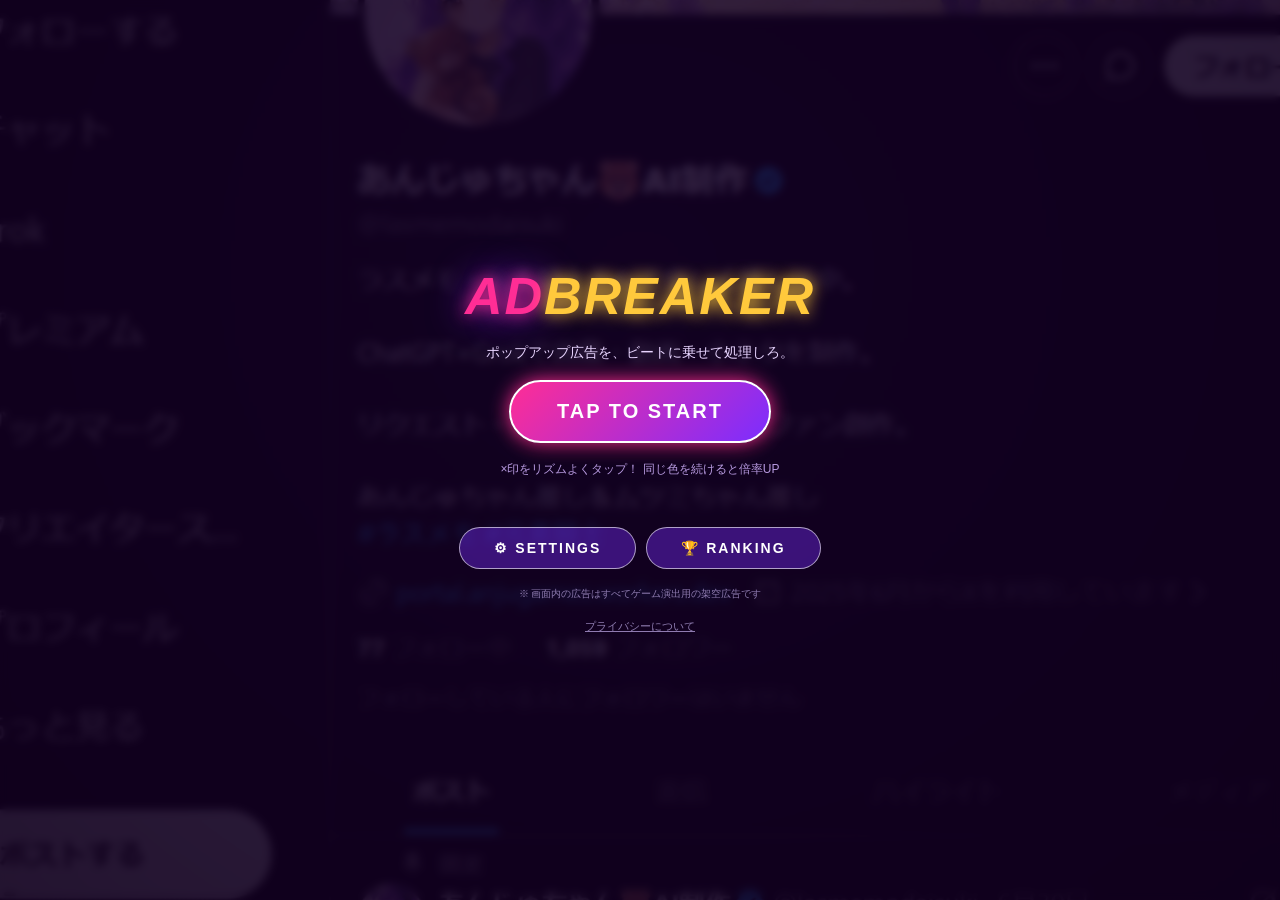
==== index.html @ f29bf8aa "Release Phase 3.5 Firebase ranking build Co-Authored-By: Claude Fable 5 <noreply@anthropic.com>" ====
<!DOCTYPE html>
<html lang="ja">
<head>
<meta charset="UTF-8">
<meta name="viewport" content="width=device-width, initial-scale=1.0, maximum-scale=1.0, user-scalable=no, viewport-fit=cover">
<meta name="theme-color" content="#12001f">
<title>AD BREAKER — 広告処理リズムゲーム</title>
<link rel="stylesheet" href="styles.css">
</head>
<body>
  <div id="bg"></div>

  <!-- 広告バナー層 -->
  <div id="banner-layer"></div>
  <!-- ×印層（常に最前面） -->
  <div id="x-layer"></div>
  <!-- エフェクト層 -->
  <div id="fx-layer"></div>

  <!-- 節目演出 -->
  <div id="edge-flash" class="edge-flash"></div>
  <div id="milestone" class="milestone"></div>
  <div id="streak-note" class="streak-note"></div>

  <!-- HUD -->
  <header id="hud" class="hidden">
    <div class="hud-row">
      <div class="hud-block">
        <div class="hud-label">SCORE</div>
        <div id="score" class="hud-value">0</div>
      </div>
      <div class="hud-block" id="combo-wrap">
        <div class="hud-label">COMBO</div>
        <div id="combo" class="hud-value">0</div>
      </div>
      <button id="settings-btn" class="icon-btn" type="button" aria-label="設定">⚙</button>
      <button id="pause-btn" class="icon-btn" type="button" aria-label="一時停止">⏸</button>
    </div>
    <div class="hud-row">
      <div id="fever-gauge">
        <div id="fever-fill"></div>
        <span id="fever-label">FEVER</span>
      </div>
    </div>
    <div class="hud-row hud-sub">
      <div id="streak" style="visibility:hidden">STREAK</div>
      <div id="section-name">-</div>
    </div>
    <div id="fever-bonus" style="visibility:hidden">FEVER BONUS +0</div>
  </header>

  <!-- FEVER終了などの発光 -->
  <div id="flash"></div>

  <!-- デバッグ表示 -->
  <div id="debug"></div>

  <!-- ローディング -->
  <div id="loading" class="screen">
    <div class="logo">AD<span>BREAKER</span></div>
    <div id="loading-track"><div id="loading-bar"></div></div>
    <div id="loading-text">読み込み中…</div>
  </div>

  <!-- START画面 -->
  <div id="start-screen" class="screen hidden">
    <div class="logo">AD<span>BREAKER</span></div>
    <p class="tagline">ポップアップ広告を、ビートに乗せて処理しろ。</p>
    <button id="start-btn" type="button">TAP TO START</button>
    <p class="hint">×印をリズムよくタップ！ 同じ色を続けると倍率UP</p>
    <div id="start-best" class="start-best"></div>
    <div class="btn-row">
      <button id="settings-btn-start" class="sub-btn" type="button">⚙ SETTINGS</button>
      <button id="ranking-btn-start" class="sub-btn" type="button">🏆 RANKING</button>
    </div>
    <p class="disclaimer">※ 画面内の広告はすべてゲーム演出用の架空広告です</p>
    <a class="privacy-link" href="privacy.html" target="_blank" rel="noopener">プライバシーについて</a>
  </div>

  <!-- 一時停止 -->
  <div id="pause-overlay" class="screen hidden">
    <div class="logo small">PAUSE</div>
    <button id="resume-btn" type="button">RESUME</button>
  </div>

  <!-- 設定 -->
  <div id="settings-overlay" class="screen hidden">
    <div class="logo small">SETTINGS</div>
    <div class="settings-panel">
      <div class="setting-row">
        <label for="set-bgm">BGM音量</label>
        <input id="set-bgm" type="range" min="0" max="100" step="5">
      </div>
      <div class="setting-row">
        <label for="set-se">SE音量</label>
        <input id="set-se" type="range" min="0" max="100" step="5">
      </div>
      <div class="setting-row">
        <span>ハプティクス</span>
        <button id="set-haptics" class="toggle-btn" type="button">ON</button>
      </div>
      <div class="setting-row">
        <span>エフェクト量</span>
        <button id="set-effects" class="toggle-btn" type="button">NORMAL</button>
      </div>
      <div class="setting-row">
        <span>デバッグ表示</span>
        <button id="set-debug" class="toggle-btn" type="button">ON</button>
      </div>
    </div>
    <button id="settings-close" type="button">CLOSE</button>
  </div>

  <!-- リザルト -->
  <div id="result-screen" class="screen hidden">
    <div class="logo small">RESULT</div>
    <div id="result-rank" class="result-rank">-</div>
    <div class="hud-label">SCORE</div>
    <div id="result-score" class="result-score">0</div>
    <div id="result-newbest" class="result-newbest hidden">★ NEW RECORD! ★</div>
    <div id="result-stats" class="result-stats"></div>
    <div id="result-best" class="result-best"></div>
    <div id="result-seed" class="result-seed"></div>
    <div id="submit-status" class="submit-status"></div>
    <div class="btn-row">
      <button id="submit-btn" class="sub-btn accent" type="button">🏆 ランキングに送信</button>
      <button id="ranking-btn-result" class="sub-btn" type="button">ランキングを見る</button>
    </div>
    <button id="retry-btn" type="button">RETRY</button>
  </div>

  <!-- スコア送信（ニックネーム入力＋事前説明） -->
  <div id="submit-modal" class="screen hidden">
    <div class="logo small">SUBMIT</div>
    <div class="modal-panel">
      <p class="modal-note">ニックネーム、スコア、プレイ統計をランキングに登録します。<br>メールアドレス等の個人情報は保存しません。
        <a class="privacy-link" href="privacy.html" target="_blank" rel="noopener">詳細</a></p>
      <label class="modal-label" for="name-input">ニックネーム（1〜12文字）</label>
      <input id="name-input" type="text" maxlength="24" autocomplete="off" placeholder="ANON">
      <div class="btn-row">
        <button id="submit-confirm-btn" class="sub-btn accent" type="button">送信する</button>
        <button id="submit-cancel-btn" class="sub-btn" type="button">キャンセル</button>
      </div>
    </div>
  </div>

  <!-- ランキング -->
  <div id="ranking-modal" class="screen hidden">
    <div class="logo small">RANKING</div>
    <div class="ranking-sub">AD BREAKER Global Ranking — TOP 50</div>
    <div id="ranking-status" class="ranking-status"></div>
    <ol id="ranking-list" class="ranking-list"></ol>
    <div class="btn-row">
      <button id="name-change-btn" class="sub-btn" type="button">名前を変更</button>
      <button id="ranking-close-btn" class="sub-btn" type="button">CLOSE</button>
    </div>
    <a class="privacy-link" href="privacy.html" target="_blank" rel="noopener">プライバシーについて</a>
  </div>

  <script type="module" src="src/main.js"></script>
</body>
</html>
---- styles.css ----
/* AD BREAKER — ネオン×ポップアップ広告テイスト */
:root {
  --pink: #ff2d95;
  --purple: #7b2dff;
  --gold: #ffc93c;
  --red: #ff3b4e;
  --blue: #2da8ff;
  --yellow: #ffd400;
  --green: #35e06a;
  --bg-dark: #12001f;
}

* { margin: 0; padding: 0; box-sizing: border-box; }

html, body {
  width: 100%;
  height: 100%;
  overflow: hidden;
  background: var(--bg-dark);
  font-family: 'Segoe UI', 'Hiragino Sans', 'Noto Sans JP', sans-serif;
  color: #fff;
  touch-action: manipulation;
  -webkit-user-select: none;
  user-select: none;
  -webkit-tap-highlight-color: transparent;
}

.hidden { display: none !important; }

/* ---------- 背景 ---------- */
#bg {
  position: fixed;
  inset: 0;
  background-size: cover;
  background-position: center;
  z-index: 0;
}
#bg::after {
  content: '';
  position: absolute;
  inset: 0;
  background: radial-gradient(ellipse at 50% 30%, rgba(123, 45, 255, 0.18), rgba(18, 0, 31, 0.55));
}
body.fever #bg::after {
  background: radial-gradient(ellipse at 50% 30%, rgba(255, 201, 60, 0.28), rgba(60, 20, 0, 0.5));
}

/* ---------- レイヤー ---------- */
#banner-layer { position: fixed; inset: 0; z-index: 1; }
#x-layer      { position: fixed; inset: 0; z-index: 300; pointer-events: none; }
#fx-layer     { position: fixed; inset: 0; z-index: 400; pointer-events: none; }
#hud          { z-index: 500; }
#flash        { z-index: 600; }
#debug        { z-index: 700; }
.screen       { z-index: 800; }

/* ---------- 広告バナー ---------- */
.banner {
  position: absolute;
  transform: translate(-50%, -50%) rotate(var(--rot, 0deg));
  border: 2px solid rgba(255, 255, 255, 0.85);
  border-radius: 6px;
  box-shadow: 0 4px 18px rgba(0, 0, 0, 0.55), 0 0 14px rgba(255, 45, 149, 0.35);
  background: #fff;
  overflow: hidden;
  pointer-events: none; /* タップは×印のみ */
}
.banner img {
  width: 100%;
  height: 100%;
  object-fit: cover;
  display: block;
}
.banner.pop-in { animation: pop-in 0.22s cubic-bezier(0.2, 1.6, 0.4, 1) both; }
@keyframes pop-in {
  from { transform: translate(-50%, -50%) rotate(var(--rot, 0deg)) scale(0.2); opacity: 0; }
  to   { transform: translate(-50%, -50%) rotate(var(--rot, 0deg)) scale(1);   opacity: 1; }
}
.banner.kill { animation: kill 0.28s ease-out both; }
@keyframes kill {
  to { transform: translate(-50%, -50%) rotate(var(--rot, 0deg)) scale(1.25); opacity: 0; filter: brightness(2); }
}
.banner.kill-fever { animation: kill-fever 0.3s ease-out both; }
@keyframes kill-fever {
  30% { filter: brightness(2.5) sepia(1) saturate(4) hue-rotate(-15deg); }
  to  { transform: translate(-50%, -50%) rotate(var(--rot, 0deg)) scale(1.4); opacity: 0; filter: brightness(3) sepia(1) saturate(5) hue-rotate(-20deg); }
}
.banner.expire { animation: expire 0.4s ease-in both; }
@keyframes expire {
  to { transform: translate(-50%, -50%) rotate(var(--rot, 0deg)) scale(0.85); opacity: 0; filter: grayscale(1); }
}
/* Miss：「閉じ損ねた」ようにブルっと震えてからノイズっぽく消える */
.banner.expire-miss { animation: expire-miss 0.55s steps(1, end) both; }
@keyframes expire-miss {
  0%   { transform: translate(calc(-50% - 4px), -50%) rotate(calc(var(--rot, 0deg) - 1.5deg)); }
  8%   { transform: translate(calc(-50% + 4px), -50%) rotate(calc(var(--rot, 0deg) + 1.5deg)); }
  16%  { transform: translate(calc(-50% - 3px), -50%) rotate(var(--rot, 0deg)); }
  24%  { transform: translate(calc(-50% + 3px), -50%) rotate(calc(var(--rot, 0deg) + 1deg)); }
  32%  { transform: translate(-50%, -50%) rotate(var(--rot, 0deg)); opacity: 1; filter: none; }
  45%  { opacity: 0.7; filter: grayscale(1) contrast(2.2); }
  55%  { opacity: 0.25; filter: grayscale(1) contrast(0.4) brightness(2); }
  65%  { opacity: 0.6; filter: grayscale(1) contrast(3) brightness(0.7); }
  80%  { opacity: 0.15; filter: grayscale(1) brightness(2.5); }
  100% { opacity: 0; filter: grayscale(1); }
}

/* ---------- ×印 ---------- */
.xbtn {
  position: absolute;
  width: 48px;  /* ヒットエリア 44px以上 */
  height: 48px;
  transform: translate(-50%, -50%);
  border: none;
  background: transparent;
  cursor: pointer;
  pointer-events: auto;
  display: grid;
  place-items: center;
  padding: 0;
  animation: x-in 0.22s ease-out both;
}
@keyframes x-in {
  from { transform: translate(-50%, -50%) scale(0); }
  to   { transform: translate(-50%, -50%) scale(1); }
}
.xbtn .xmark {
  width: 34px;
  height: 34px;
  border-radius: 50%;
  display: grid;
  place-items: center;
  font-size: 24px;
  font-weight: 900;
  line-height: 1;
  color: #fff;
  background: var(--xc, #888);
  border: 2px solid #fff;
  box-shadow: 0 0 10px var(--xc, #888), 0 2px 6px rgba(0, 0, 0, 0.5);
}
.xbtn:active .xmark { transform: scale(0.85); }
.c-red    { --xc: var(--red); }
.c-blue   { --xc: var(--blue); }
.c-yellow { --xc: var(--yellow); }
.c-green  { --xc: var(--green); }
.c-gold   { --xc: var(--gold); }
.c-gold .xmark {
  background: linear-gradient(160deg, #ffe685, var(--gold) 55%, #d99b00);
  box-shadow: 0 0 16px var(--gold), 0 0 34px rgba(255, 201, 60, 0.7);
  animation: gold-pulse 0.39s ease-in-out infinite alternate;
}
@keyframes gold-pulse {
  from { transform: scale(1); }
  to   { transform: scale(1.15); box-shadow: 0 0 22px var(--gold), 0 0 44px rgba(255, 201, 60, 0.9); }
}
.x-hide { pointer-events: none; opacity: 0; transition: opacity 0.15s; }

/* ---------- HUD ---------- */
#hud {
  position: fixed;
  top: 0; left: 0; right: 0;
  padding: calc(env(safe-area-inset-top, 0px) + 8px) 12px 6px;
  pointer-events: none;
  background: linear-gradient(rgba(18, 0, 31, 0.75), rgba(18, 0, 31, 0));
}
.hud-row { display: flex; align-items: center; gap: 10px; }
.hud-block { min-width: 90px; }
.hud-label {
  font-size: 10px;
  letter-spacing: 2px;
  color: var(--pink);
  text-shadow: 0 0 6px var(--pink);
}
.hud-value {
  font-size: 24px;
  font-weight: 900;
  font-variant-numeric: tabular-nums;
  text-shadow: 0 0 8px rgba(255, 45, 149, 0.8);
}
#combo-wrap.hot .hud-value { color: var(--gold); text-shadow: 0 0 10px var(--gold); }
.icon-btn {
  pointer-events: auto;
  width: 44px; height: 44px;
  border-radius: 10px;
  border: 1px solid rgba(255, 255, 255, 0.4);
  background: rgba(123, 45, 255, 0.35);
  color: #fff;
  font-size: 18px;
}
#settings-btn { margin-left: auto; }

#fever-gauge {
  position: relative;
  flex: 1;
  height: 16px;
  border-radius: 8px;
  border: 1px solid rgba(255, 255, 255, 0.5);
  background: rgba(0, 0, 0, 0.45);
  overflow: hidden;
  margin: 4px 0;
}
#fever-fill {
  height: 100%;
  width: 0%;
  border-radius: 8px;
  background: linear-gradient(90deg, var(--purple), var(--pink), var(--gold));
  box-shadow: 0 0 10px var(--pink);
  transition: width 0.15s;
}
body.fever #fever-fill { background: linear-gradient(90deg, #ffb800, var(--gold), #fff3b0); box-shadow: 0 0 14px var(--gold); }
#fever-label {
  position: absolute;
  inset: 0;
  display: grid;
  place-items: center;
  font-size: 10px;
  font-weight: 900;
  letter-spacing: 3px;
  text-shadow: 0 0 4px #000;
}
body.fever #fever-label { animation: fever-blink 0.39s steps(2) infinite; }
@keyframes fever-blink { 50% { opacity: 0.4; } }

.hud-sub { justify-content: space-between; font-size: 12px; font-weight: 700; }
#streak { display: flex; align-items: center; gap: 6px; text-shadow: 0 0 6px rgba(0,0,0,0.8); }
.dot { width: 12px; height: 12px; border-radius: 50%; display: inline-block; box-shadow: 0 0 8px var(--dc, #fff); background: var(--dc, #fff); }
.d-red { --dc: var(--red); } .d-blue { --dc: var(--blue); } .d-yellow { --dc: var(--yellow); } .d-green { --dc: var(--green); }
#section-name { color: #cfa9ff; letter-spacing: 1px; text-shadow: 0 0 6px var(--purple); }

#fever-bonus {
  margin-top: 2px;
  text-align: center;
  font-size: 16px;
  font-weight: 900;
  color: var(--gold);
  text-shadow: 0 0 10px var(--gold), 0 2px 4px #000;
}

/* ---------- エフェクト ---------- */
.particle {
  position: absolute;
  width: 10px; height: 10px;
  border-radius: 50%;
  background: var(--pc, #fff);
  box-shadow: 0 0 8px var(--pc, #fff);
  transform: translate(-50%, -50%);
  animation: fly 0.5s ease-out both;
}
.particle.p-big { width: 14px; height: 14px; animation-duration: 0.65s; }
.p-red { --pc: var(--red); } .p-blue { --pc: var(--blue); } .p-yellow { --pc: var(--yellow); }
.p-green { --pc: var(--green); } .p-gold { --pc: var(--gold); }
@keyframes fly {
  to { transform: translate(calc(-50% + var(--dx)), calc(-50% + var(--dy))) scale(0); opacity: 0; }
}

.pop {
  position: absolute;
  transform: translate(-50%, -50%);
  text-align: center;
  font-weight: 900;
  pointer-events: none;
  animation: pop-up 0.7s ease-out both;
  text-shadow: 0 0 8px var(--popc, #fff), 0 2px 4px #000;
  color: #fff;
}
.pop b { display: block; font-size: 18px; }
.pop i { display: block; font-style: normal; font-size: 11px; letter-spacing: 2px; color: var(--popc, #fff); }
.pop-red { --popc: var(--red); } .pop-blue { --popc: var(--blue); } .pop-yellow { --popc: var(--yellow); }
.pop-green { --popc: var(--green); } .pop-gold { --popc: var(--gold); }
.pop-payout { --popc: var(--gold); animation-duration: 1.6s; }
.pop-payout b { font-size: 30px; color: var(--gold); }
@keyframes pop-up {
  from { transform: translate(-50%, -30%); opacity: 0; }
  20%  { opacity: 1; }
  to   { transform: translate(-50%, -120%); opacity: 0; }
}

#flash {
  position: fixed;
  inset: 0;
  background: radial-gradient(circle, rgba(255, 240, 180, 0.9), rgba(255, 201, 60, 0.4));
  opacity: 0;
  pointer-events: none;
}
#flash.on { animation: flash 0.6s ease-out both; }
@keyframes flash { from { opacity: 1; } to { opacity: 0; } }

/* ---------- デバッグ ---------- */
#debug {
  position: fixed;
  left: 4px;
  bottom: calc(env(safe-area-inset-bottom, 0px) + 4px);
  font-size: 10px;
  font-family: Consolas, monospace;
  color: rgba(255, 255, 255, 0.65);
  background: rgba(0, 0, 0, 0.4);
  padding: 2px 6px;
  border-radius: 4px;
  pointer-events: none;
}

/* ---------- スクリーン共通 ---------- */
.screen {
  position: fixed;
  inset: 0;
  display: flex;
  flex-direction: column;
  align-items: center;
  justify-content: center;
  gap: 18px;
  background: rgba(18, 0, 31, 0.82);
  backdrop-filter: blur(4px);
  padding: 24px;
  text-align: center;
}
.logo {
  font-size: 52px;
  font-weight: 900;
  font-style: italic;
  letter-spacing: 2px;
  color: var(--pink);
  text-shadow: 0 0 16px var(--pink), 0 0 40px var(--purple);
}
.logo span { color: var(--gold); text-shadow: 0 0 16px var(--gold); }
.logo.small { font-size: 36px; }
.tagline { font-size: 14px; color: #e8d4ff; }
.hint { font-size: 12px; color: #b89ae0; }

#start-btn, #resume-btn, #retry-btn {
  padding: 18px 46px;
  font-size: 20px;
  font-weight: 900;
  letter-spacing: 2px;
  color: #fff;
  border: 2px solid #fff;
  border-radius: 999px;
  background: linear-gradient(135deg, var(--pink), var(--purple));
  box-shadow: 0 0 20px var(--pink), 0 6px 16px rgba(0, 0, 0, 0.4);
  cursor: pointer;
  animation: btn-pulse 1.2s ease-in-out infinite alternate;
}
@keyframes btn-pulse { to { transform: scale(1.06); box-shadow: 0 0 32px var(--pink), 0 6px 16px rgba(0,0,0,0.4); } }

#loading-track {
  width: min(70vw, 320px);
  height: 10px;
  border-radius: 5px;
  border: 1px solid rgba(255, 255, 255, 0.4);
  background: rgba(0, 0, 0, 0.4);
  overflow: hidden;
}
#loading-bar {
  height: 100%;
  width: 0%;
  background: linear-gradient(90deg, var(--purple), var(--pink));
  transition: width 0.15s;
}
#loading-text { font-size: 12px; color: #b89ae0; }

.result-score {
  font-size: 40px;
  font-weight: 900;
  color: var(--gold);
  text-shadow: 0 0 16px var(--gold);
  font-variant-numeric: tabular-nums;
}

/* ---------- 判定ラベル ---------- */
.pop i.j-PERFECT { font-size: 14px; color: #fff; text-shadow: 0 0 8px var(--gold), 0 0 16px var(--pink); }
.pop i.j-GREAT   { font-size: 12px; color: #ffe9f5; text-shadow: 0 0 8px var(--pink); }
.pop i.j-GOOD    { font-size: 11px; color: #d9c6ff; }
.pop i.j-OK      { font-size: 10px; color: #9a86b8; }
.pop i.j-GOLD    { font-size: 12px; color: var(--gold); text-shadow: 0 0 10px var(--gold); }
.pop i.j-MISS    { font-size: 12px; color: #8f8f9f; text-shadow: 0 1px 3px #000; letter-spacing: 3px; }
.pop-miss { animation-duration: 0.55s; }

/* ---------- コンボ節目・ストリーク通知 ---------- */
.milestone {
  position: fixed;
  left: 50%; top: 32%;
  transform: translate(-50%, -50%);
  font-size: 34px;
  font-weight: 900;
  font-style: italic;
  letter-spacing: 2px;
  color: #fff;
  text-shadow: 0 0 14px var(--pink), 0 0 30px var(--purple);
  opacity: 0;
  pointer-events: none;
  z-index: 450;
  white-space: nowrap;
}
.milestone.show { animation: milestone-pop 0.8s cubic-bezier(0.2, 1.4, 0.4, 1) both; }
.milestone.ms-big { font-size: 42px; text-shadow: 0 0 16px var(--gold), 0 0 36px var(--pink); }
.milestone.ms-fever { font-size: 44px; color: var(--gold); text-shadow: 0 0 18px var(--gold), 0 0 40px #ff8800; }
@keyframes milestone-pop {
  0%   { opacity: 0; transform: translate(-50%, -50%) scale(0.4); }
  18%  { opacity: 1; transform: translate(-50%, -50%) scale(1.15); }
  30%  { transform: translate(-50%, -50%) scale(1); }
  75%  { opacity: 1; }
  100% { opacity: 0; transform: translate(-50%, -62%) scale(1.02); }
}
body.fx-reduced .milestone.show { animation-duration: 0.55s; }

.streak-note {
  position: fixed;
  left: 50%; top: 21%;
  transform: translate(-50%, -50%);
  font-size: 16px;
  font-weight: 900;
  letter-spacing: 2px;
  color: var(--snc, #fff);
  text-shadow: 0 0 10px var(--snc, #fff), 0 2px 4px #000;
  opacity: 0;
  pointer-events: none;
  z-index: 450;
  white-space: nowrap;
}
.streak-note.show { animation: streak-note-pop 0.7s ease-out both; }
.streak-note.sn-strong { font-size: 20px; }
.sn-red { --snc: var(--red); } .sn-blue { --snc: var(--blue); }
.sn-yellow { --snc: var(--yellow); } .sn-green { --snc: var(--green); }
@keyframes streak-note-pop {
  0%   { opacity: 0; transform: translate(-50%, -30%) scale(0.7); }
  20%  { opacity: 1; transform: translate(-50%, -50%) scale(1.05); }
  70%  { opacity: 1; }
  100% { opacity: 0; transform: translate(-50%, -75%); }
}
#streak.streak-hot { animation: streak-glow 0.39s ease-in-out infinite alternate; }
@keyframes streak-glow { to { transform: scale(1.1); } }

/* 画面周辺のネオンフラッシュ */
.edge-flash {
  position: fixed;
  inset: 0;
  pointer-events: none;
  opacity: 0;
  z-index: 440;
  box-shadow: inset 0 0 60px 12px var(--pink), inset 0 0 140px 30px rgba(123, 45, 255, 0.5);
}
.edge-flash.ef-gold { box-shadow: inset 0 0 70px 14px var(--gold), inset 0 0 160px 34px rgba(255, 150, 0, 0.5); }
.edge-flash.show { animation: edge-flash 0.55s ease-out both; }
@keyframes edge-flash { 0% { opacity: 0; } 20% { opacity: 1; } 100% { opacity: 0; } }

/* 同色ストリーク7以上のリング */
.ring {
  position: absolute;
  width: 60px; height: 60px;
  border-radius: 50%;
  border: 3px solid var(--rc, #fff);
  box-shadow: 0 0 12px var(--rc, #fff), inset 0 0 8px var(--rc, #fff);
  transform: translate(-50%, -50%) scale(0.4);
  opacity: 0;
  pointer-events: none;
  animation: ring-out 0.5s ease-out both;
}
.r-red { --rc: var(--red); } .r-blue { --rc: var(--blue); }
.r-yellow { --rc: var(--yellow); } .r-green { --rc: var(--green); } .r-gold { --rc: var(--gold); }
@keyframes ring-out {
  0%   { opacity: 1; transform: translate(-50%, -50%) scale(0.4); }
  100% { opacity: 0; transform: translate(-50%, -50%) scale(2.2); }
}

/* ---------- 設定画面 ---------- */
.settings-panel {
  width: min(84vw, 340px);
  display: flex;
  flex-direction: column;
  gap: 14px;
  background: rgba(0, 0, 0, 0.35);
  border: 1px solid rgba(255, 255, 255, 0.25);
  border-radius: 14px;
  padding: 18px;
}
.setting-row {
  display: flex;
  align-items: center;
  justify-content: space-between;
  gap: 12px;
  font-size: 14px;
  font-weight: 700;
  min-height: 44px; /* スマホで押しやすく */
}
.setting-row input[type='range'] {
  flex: 1;
  max-width: 55%;
  height: 34px;
  accent-color: var(--pink);
}
.toggle-btn {
  min-width: 96px;
  padding: 10px 12px;
  font-size: 13px;
  font-weight: 900;
  letter-spacing: 1px;
  color: #fff;
  border: 1px solid #fff;
  border-radius: 999px;
  background: linear-gradient(135deg, var(--pink), var(--purple));
  cursor: pointer;
}
.toggle-btn.off { background: rgba(70, 60, 90, 0.8); border-color: rgba(255, 255, 255, 0.4); color: #cbb8e8; }
#settings-close, .sub-btn {
  padding: 12px 34px;
  font-size: 14px;
  font-weight: 900;
  letter-spacing: 2px;
  color: #fff;
  border: 1px solid rgba(255, 255, 255, 0.6);
  border-radius: 999px;
  background: rgba(123, 45, 255, 0.4);
  cursor: pointer;
}
.start-best {
  font-size: 13px;
  font-weight: 700;
  color: var(--gold);
  text-shadow: 0 0 8px rgba(255, 201, 60, 0.6);
  min-height: 1em;
}

/* ---------- 詳細リザルト ---------- */
#result-screen { gap: 10px; }
.result-rank {
  font-size: 64px;
  font-weight: 900;
  font-style: italic;
  line-height: 1;
  text-shadow: 0 0 20px currentColor;
}
.rank-S { color: var(--gold); }
.rank-A { color: var(--pink); }
.rank-B { color: var(--purple); filter: brightness(1.6); }
.rank-C { color: var(--blue); }
.rank-D { color: #9a86b8; }
.result-newbest {
  font-size: 16px;
  font-weight: 900;
  letter-spacing: 2px;
  color: var(--gold);
  text-shadow: 0 0 12px var(--gold);
  animation: newbest-blink 0.6s steps(2) infinite;
}
@keyframes newbest-blink { 50% { opacity: 0.45; } }
.result-stats {
  display: grid;
  grid-template-columns: auto auto;
  gap: 4px 18px;
  font-size: 13px;
  background: rgba(0, 0, 0, 0.35);
  border: 1px solid rgba(255, 255, 255, 0.2);
  border-radius: 12px;
  padding: 12px 18px;
  max-height: 34vh;
  overflow-y: auto;
}
.stat-k { color: #b89ae0; text-align: left; letter-spacing: 1px; }
.stat-v { font-weight: 900; text-align: right; font-variant-numeric: tabular-nums; }
.result-best { font-size: 12px; color: var(--gold); }
.result-seed { font-size: 10px; color: #8f7bb0; font-family: Consolas, monospace; }

/* ---------- ランキング（Phase 3） ---------- */
.btn-row { display: flex; gap: 10px; flex-wrap: wrap; justify-content: center; }
.sub-btn.accent {
  background: linear-gradient(135deg, var(--gold), #ff8800);
  border-color: #fff;
  color: #2a1500;
  text-shadow: none;
  box-shadow: 0 0 14px rgba(255, 201, 60, 0.7);
}
.privacy-link { font-size: 11px; color: #8f7bb0; text-decoration: underline; }
.disclaimer { font-size: 10px; color: #8f7bb0; }
.submit-status {
  min-height: 1.2em;
  font-size: 13px;
  font-weight: 700;
  color: #e8d4ff;
  text-shadow: 0 0 6px rgba(123, 45, 255, 0.8);
}
.submit-status.ok { color: var(--gold); text-shadow: 0 0 8px var(--gold); }
.submit-status.err { color: #ff8f9d; }

.modal-panel {
  width: min(86vw, 360px);
  display: flex;
  flex-direction: column;
  gap: 14px;
  background: rgba(0, 0, 0, 0.4);
  border: 1px solid rgba(255, 255, 255, 0.25);
  border-radius: 14px;
  padding: 20px;
}
.modal-note { font-size: 12px; line-height: 1.7; color: #d9c6ff; }
.modal-label { font-size: 11px; letter-spacing: 1px; color: var(--pink); text-align: left; }
#name-input {
  padding: 12px 14px;
  font-size: 16px;
  font-weight: 700;
  color: #fff;
  background: rgba(18, 0, 31, 0.8);
  border: 1px solid rgba(255, 255, 255, 0.5);
  border-radius: 10px;
  outline: none;
}
#name-input:focus { border-color: var(--pink); box-shadow: 0 0 10px rgba(255, 45, 149, 0.6); }

.ranking-sub { font-size: 12px; letter-spacing: 1px; color: #cfa9ff; }
.ranking-status { min-height: 1.2em; font-size: 12px; font-weight: 700; color: #e8d4ff; }
.ranking-list {
  list-style: none;
  width: min(92vw, 420px);
  max-height: 52vh;
  overflow-y: auto;
  display: flex;
  flex-direction: column;
  gap: 6px;
  padding: 4px;
  -webkit-overflow-scrolling: touch;
}
.rk-row {
  display: grid;
  grid-template-columns: 34px 1fr auto;
  grid-template-areas:
    'pos name  score'
    'pos stats stats';
  align-items: center;
  gap: 0 8px;
  padding: 8px 10px;
  background: rgba(0, 0, 0, 0.4);
  border: 1px solid rgba(255, 255, 255, 0.15);
  border-radius: 10px;
  text-align: left;
}
.rk-row.me { border-color: var(--gold); box-shadow: 0 0 10px rgba(255, 201, 60, 0.5); }
.rk-pos { grid-area: pos; font-size: 15px; font-weight: 900; font-style: italic; color: #cfa9ff; text-align: center; }
.rk-row:nth-child(1) .rk-pos { color: var(--gold); text-shadow: 0 0 8px var(--gold); }
.rk-row:nth-child(2) .rk-pos { color: #e3e8ff; text-shadow: 0 0 6px #aab4ff; }
.rk-row:nth-child(3) .rk-pos { color: #ffb27d; text-shadow: 0 0 6px #ff8844; }
.rk-name {
  grid-area: name;
  font-size: 14px;
  font-weight: 900;
  overflow: hidden;
  text-overflow: ellipsis;
  white-space: nowrap;
}
.rk-score { grid-area: score; font-size: 15px; font-weight: 900; color: var(--gold); font-variant-numeric: tabular-nums; }
.rk-stats { grid-area: stats; font-size: 10px; color: #b89ae0; overflow: hidden; text-overflow: ellipsis; white-space: nowrap; }
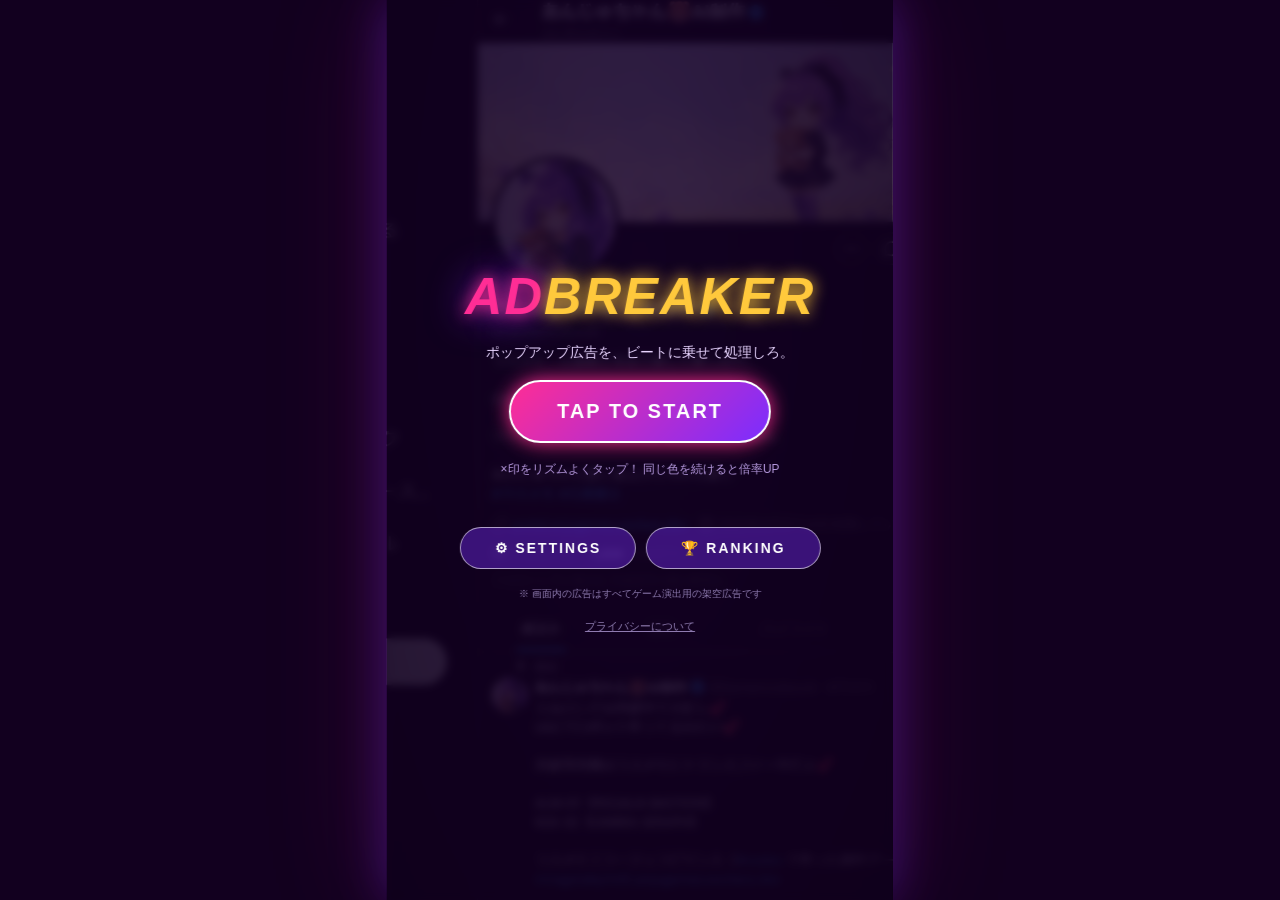
==== commit 5583f532: "Fix play area to 9:16 stage on PC and mobile with letterboxing Co-Authored-By: Claude Fable 5 <norep" ====
--- a/index.html
+++ b/index.html
@@ -8,14 +8,26 @@
 <link rel="stylesheet" href="styles.css">
 </head>
 <body>
+  <!-- 9:16固定のゲームステージ（PC/モバイル共通。余白はレターボックス） -->
+  <div id="stage">
   <div id="bg"></div>
 
   <!-- 広告バナー層 -->
   <div id="banner-layer"></div>
+  <!-- 流れ星レイヤー（バナーより上・×印より下） -->
+  <canvas id="trail-layer" class="trail-layer"></canvas>
   <!-- ×印層（常に最前面） -->
   <div id="x-layer"></div>
   <!-- エフェクト層 -->
   <div id="fx-layer"></div>
+
+  <!-- TARGET COLOR CHALLENGE（通常時のみ表示） -->
+  <div id="brain-panel" class="hidden">
+    <div class="bp-head">TARGET COLOR</div>
+    <div class="bp-target"><span id="brain-dot" class="bp-dot"></span><span id="brain-color-name">-</span></div>
+    <div id="brain-gauge"><div id="brain-gauge-fill"></div></div>
+    <div id="brain-chain">BRAIN ×0</div>
+  </div>
 
   <!-- 節目演出 -->
   <div id="edge-flash" class="edge-flash"></div>
@@ -51,6 +63,8 @@
 
   <!-- FEVER終了などの発光 -->
   <div id="flash"></div>
+  <!-- FEVER中の拍同期ゴールドビネット -->
+  <div id="beat-vignette"></div>
 
   <!-- デバッグ表示 -->
   <div id="debug"></div>
@@ -104,6 +118,14 @@
         <button id="set-effects" class="toggle-btn" type="button">NORMAL</button>
       </div>
       <div class="setting-row">
+        <span>流れ星エフェクト</span>
+        <button id="set-trail" class="toggle-btn" type="button">ON</button>
+      </div>
+      <div class="setting-row">
+        <span>TARGET COLOR</span>
+        <button id="set-brain" class="toggle-btn" type="button">ON</button>
+      </div>
+      <div class="setting-row">
         <span>デバッグ表示</span>
         <button id="set-debug" class="toggle-btn" type="button">ON</button>
       </div>
@@ -119,6 +141,11 @@
     <div id="result-score" class="result-score">0</div>
     <div id="result-newbest" class="result-newbest hidden">★ NEW RECORD! ★</div>
     <div id="result-stats" class="result-stats"></div>
+    <div id="result-brain" class="result-brain hidden">
+      <div class="rb-head">BRAIN TRAINING</div>
+      <div id="result-brain-stats" class="rb-stats"></div>
+      <div class="rb-note">※ランキングスコアには影響しません</div>
+    </div>
     <div id="result-best" class="result-best"></div>
     <div id="result-seed" class="result-seed"></div>
     <div id="submit-status" class="submit-status"></div>
@@ -156,6 +183,7 @@
     </div>
     <a class="privacy-link" href="privacy.html" target="_blank" rel="noopener">プライバシーについて</a>
   </div>
+  </div><!-- /#stage -->
 
   <script type="module" src="src/main.js"></script>
 </body>
--- a/styles.css
+++ b/styles.css
@@ -27,9 +27,24 @@
 
 .hidden { display: none !important; }
 
+/* ---------- 9:16固定ステージ ----------
+   PC横長では左右、モバイル縦長では上下がレターボックスになる。
+   ゲーム内レイヤーはすべてこの中に absolute で配置する */
+#stage {
+  position: fixed;
+  left: 50%;
+  top: 50%;
+  transform: translate(-50%, -50%);
+  width: min(100vw, calc(100vh * 9 / 16));
+  height: min(100vh, calc(100vw * 16 / 9));
+  overflow: hidden;
+  background: var(--bg-dark);
+  box-shadow: 0 0 48px rgba(123, 45, 255, 0.35), 0 0 120px rgba(255, 45, 149, 0.15);
+}
+
 /* ---------- 背景 ---------- */
 #bg {
-  position: fixed;
+  position: absolute;
   inset: 0;
   background-size: cover;
   background-position: center;
@@ -45,10 +60,12 @@
   background: radial-gradient(ellipse at 50% 30%, rgba(255, 201, 60, 0.28), rgba(60, 20, 0, 0.5));
 }
 
-/* ---------- レイヤー ---------- */
-#banner-layer { position: fixed; inset: 0; z-index: 1; }
-#x-layer      { position: fixed; inset: 0; z-index: 300; pointer-events: none; }
-#fx-layer     { position: fixed; inset: 0; z-index: 400; pointer-events: none; }
+/* ---------- レイヤー（すべて#stage基準） ---------- */
+#banner-layer { position: absolute; inset: 0; z-index: 1; }
+.trail-layer  { position: absolute; inset: 0; width: 100%; height: 100%; z-index: 100; pointer-events: none; }
+#x-layer      { position: absolute; inset: 0; z-index: 300; pointer-events: none; }
+#fx-layer     { position: absolute; inset: 0; z-index: 400; pointer-events: none; }
+#brain-panel  { z-index: 460; }
 #hud          { z-index: 500; }
 #flash        { z-index: 600; }
 #debug        { z-index: 700; }
@@ -154,9 +171,26 @@
 }
 .x-hide { pointer-events: none; opacity: 0; transition: opacity 0.15s; }
 
+/* TARGET COLOR CHALLENGE中、ターゲット色の×印だけ控えめなパルスリング */
+.xbtn.x-target::after {
+  content: '';
+  position: absolute;
+  inset: 1px;
+  border-radius: 50%;
+  border: 2px solid var(--xc, #fff);
+  opacity: 0.7;
+  animation: target-pulse 0.8s ease-in-out infinite;
+  pointer-events: none;
+}
+@keyframes target-pulse {
+  0%, 100% { transform: scale(1); opacity: 0.7; }
+  50%      { transform: scale(1.22); opacity: 0.25; }
+}
+body.fx-reduced .xbtn.x-target::after { animation: none; opacity: 0.45; }
+
 /* ---------- HUD ---------- */
 #hud {
-  position: fixed;
+  position: absolute;
   top: 0; left: 0; right: 0;
   padding: calc(env(safe-area-inset-top, 0px) + 8px) 12px 6px;
   pointer-events: none;
@@ -219,6 +253,43 @@
 }
 body.fever #fever-label { animation: fever-blink 0.39s steps(2) infinite; }
 @keyframes fever-blink { 50% { opacity: 0.4; } }
+
+/* ゲージ90%のREACH状態: 虹色に脈動して期待感を煽る */
+#fever-gauge.reach #fever-fill {
+  background: linear-gradient(90deg, var(--red), var(--yellow), var(--green), var(--blue), var(--purple), var(--pink));
+  background-size: 300% 100%;
+  animation: reach-rainbow 0.77s linear infinite;
+  box-shadow: 0 0 16px var(--gold);
+}
+#fever-gauge.reach #fever-label {
+  color: var(--gold);
+  animation: fever-blink 0.39s steps(2) infinite;
+  text-shadow: 0 0 8px var(--gold);
+}
+@keyframes reach-rainbow { to { background-position: 300% 0; } }
+
+/* FEVER中: 156BPMの拍に同期して画面周辺が金色に脈動 */
+#beat-vignette {
+  position: absolute;
+  inset: 0;
+  pointer-events: none;
+  z-index: 430;
+  opacity: 0;
+}
+body.fever #beat-vignette {
+  box-shadow: inset 0 0 90px 18px rgba(255, 201, 60, 0.55);
+  animation: beat-pulse 0.3846s ease-out infinite; /* 60/156秒 = 1拍 */
+}
+@keyframes beat-pulse {
+  0%   { opacity: 0.85; }
+  60%  { opacity: 0.15; }
+  100% { opacity: 0.1; }
+}
+body.fx-reduced.fever #beat-vignette { animation: none; opacity: 0.25; }
+
+/* 5連続以上のスコアポップ強調 */
+.pop.pop-hot b { font-size: 24px; }
+.pop.pop-hot i { font-size: 15px; }
 
 .hud-sub { justify-content: space-between; font-size: 12px; font-weight: 700; }
 #streak { display: flex; align-items: center; gap: 6px; text-shadow: 0 0 6px rgba(0,0,0,0.8); }
@@ -275,7 +346,7 @@
 }
 
 #flash {
-  position: fixed;
+  position: absolute;
   inset: 0;
   background: radial-gradient(circle, rgba(255, 240, 180, 0.9), rgba(255, 201, 60, 0.4));
   opacity: 0;
@@ -286,7 +357,7 @@
 
 /* ---------- デバッグ ---------- */
 #debug {
-  position: fixed;
+  position: absolute;
   left: 4px;
   bottom: calc(env(safe-area-inset-bottom, 0px) + 4px);
   font-size: 10px;
@@ -300,7 +371,7 @@
 
 /* ---------- スクリーン共通 ---------- */
 .screen {
-  position: fixed;
+  position: absolute;
   inset: 0;
   display: flex;
   flex-direction: column;
@@ -341,7 +412,7 @@
 @keyframes btn-pulse { to { transform: scale(1.06); box-shadow: 0 0 32px var(--pink), 0 6px 16px rgba(0,0,0,0.4); } }
 
 #loading-track {
-  width: min(70vw, 320px);
+  width: min(70%, 320px);
   height: 10px;
   border-radius: 5px;
   border: 1px solid rgba(255, 255, 255, 0.4);
@@ -375,7 +446,7 @@
 
 /* ---------- コンボ節目・ストリーク通知 ---------- */
 .milestone {
-  position: fixed;
+  position: absolute;
   left: 50%; top: 32%;
   transform: translate(-50%, -50%);
   font-size: 34px;
@@ -402,7 +473,7 @@
 body.fx-reduced .milestone.show { animation-duration: 0.55s; }
 
 .streak-note {
-  position: fixed;
+  position: absolute;
   left: 50%; top: 21%;
   transform: translate(-50%, -50%);
   font-size: 16px;
@@ -430,7 +501,7 @@
 
 /* 画面周辺のネオンフラッシュ */
 .edge-flash {
-  position: fixed;
+  position: absolute;
   inset: 0;
   pointer-events: none;
   opacity: 0;
@@ -438,6 +509,10 @@
   box-shadow: inset 0 0 60px 12px var(--pink), inset 0 0 140px 30px rgba(123, 45, 255, 0.5);
 }
 .edge-flash.ef-gold { box-shadow: inset 0 0 70px 14px var(--gold), inset 0 0 160px 34px rgba(255, 150, 0, 0.5); }
+.edge-flash.ef-red    { box-shadow: inset 0 0 60px 12px var(--red), inset 0 0 140px 30px rgba(255, 59, 78, 0.4); }
+.edge-flash.ef-blue   { box-shadow: inset 0 0 60px 12px var(--blue), inset 0 0 140px 30px rgba(45, 168, 255, 0.4); }
+.edge-flash.ef-yellow { box-shadow: inset 0 0 60px 12px var(--yellow), inset 0 0 140px 30px rgba(255, 212, 0, 0.4); }
+.edge-flash.ef-green  { box-shadow: inset 0 0 60px 12px var(--green), inset 0 0 140px 30px rgba(53, 224, 106, 0.4); }
 .edge-flash.show { animation: edge-flash 0.55s ease-out both; }
 @keyframes edge-flash { 0% { opacity: 0; } 20% { opacity: 1; } 100% { opacity: 0; } }
 
@@ -462,7 +537,7 @@
 
 /* ---------- 設定画面 ---------- */
 .settings-panel {
-  width: min(84vw, 340px);
+  width: min(84%, 340px);
   display: flex;
   flex-direction: column;
   gap: 14px;
@@ -550,13 +625,112 @@
   border: 1px solid rgba(255, 255, 255, 0.2);
   border-radius: 12px;
   padding: 12px 18px;
-  max-height: 34vh;
+  max-height: 30%;
   overflow-y: auto;
 }
 .stat-k { color: #b89ae0; text-align: left; letter-spacing: 1px; }
 .stat-v { font-weight: 900; text-align: right; font-variant-numeric: tabular-nums; }
 .result-best { font-size: 12px; color: var(--gold); }
 .result-seed { font-size: 10px; color: #8f7bb0; font-family: Consolas, monospace; }
+
+/* ---------- TARGET COLOR CHALLENGE（Phase 4A） ---------- */
+#brain-panel {
+  position: absolute;
+  top: 128px;
+  left: 50%;
+  transform: translateX(-50%);
+  display: flex;
+  align-items: center;
+  gap: 8px;
+  padding: 5px 12px;
+  border-radius: 999px;
+  background: rgba(18, 0, 31, 0.7);
+  border: 1px solid var(--bpc, #fff);
+  box-shadow: 0 0 10px rgba(0, 0, 0, 0.5), 0 0 8px var(--bpc, transparent);
+  pointer-events: none;
+  animation: brain-in 0.3s ease-out both;
+}
+@keyframes brain-in {
+  from { opacity: 0; transform: translateX(-50%) translateY(-8px); }
+  to   { opacity: 1; transform: translateX(-50%) translateY(0); }
+}
+#brain-panel.bp-red    { --bpc: var(--red); }
+#brain-panel.bp-blue   { --bpc: var(--blue); }
+#brain-panel.bp-yellow { --bpc: var(--yellow); }
+#brain-panel.bp-green  { --bpc: var(--green); }
+.bp-head {
+  font-size: 9px;
+  font-weight: 900;
+  letter-spacing: 1px;
+  color: #cfa9ff;
+}
+.bp-target {
+  display: flex;
+  align-items: center;
+  gap: 5px;
+  font-size: 14px;
+  font-weight: 900;
+  color: var(--bpc, #fff);
+  text-shadow: 0 0 8px var(--bpc, #fff);
+}
+.bp-dot {
+  width: 14px;
+  height: 14px;
+  border-radius: 50%;
+  background: var(--bpc, #fff);
+  border: 2px solid #fff;
+  box-shadow: 0 0 8px var(--bpc, #fff);
+}
+#brain-gauge {
+  width: 54px;
+  height: 6px;
+  border-radius: 3px;
+  background: rgba(0, 0, 0, 0.5);
+  border: 1px solid rgba(255, 255, 255, 0.3);
+  overflow: hidden;
+}
+#brain-gauge-fill {
+  height: 100%;
+  width: 100%;
+  background: var(--bpc, #fff);
+  box-shadow: 0 0 6px var(--bpc, #fff);
+}
+#brain-chain {
+  font-size: 11px;
+  font-weight: 900;
+  color: #fff;
+  text-shadow: 0 0 6px var(--bpc, #fff);
+}
+
+/* Brain Challenge リザルト欄（ローカル表示のみ） */
+.result-brain {
+  width: min(86%, 340px);
+  background: rgba(0, 0, 0, 0.35);
+  border: 1px solid rgba(123, 45, 255, 0.5);
+  border-radius: 12px;
+  padding: 8px 16px;
+}
+.rb-head {
+  font-size: 11px;
+  font-weight: 900;
+  letter-spacing: 2px;
+  color: #cfa9ff;
+  text-shadow: 0 0 6px var(--purple);
+}
+.rb-stats {
+  display: flex;
+  justify-content: center;
+  gap: 16px;
+  font-size: 12px;
+  font-weight: 700;
+  margin: 4px 0;
+}
+.rb-stats b { color: var(--gold); }
+.rb-note { font-size: 9px; color: #8f7bb0; }
+
+/* Brain判定ポップ */
+.pop i.j-BRAIN  { font-size: 13px; color: #fff; text-shadow: 0 0 10px var(--purple), 0 0 18px var(--pink); letter-spacing: 1px; }
+.pop i.j-BRAINR { font-size: 10px; color: #a894c8; letter-spacing: 1px; }
 
 /* ---------- ランキング（Phase 3） ---------- */
 .btn-row { display: flex; gap: 10px; flex-wrap: wrap; justify-content: center; }
@@ -580,7 +754,7 @@
 .submit-status.err { color: #ff8f9d; }
 
 .modal-panel {
-  width: min(86vw, 360px);
+  width: min(86%, 360px);
   display: flex;
   flex-direction: column;
   gap: 14px;
@@ -607,8 +781,8 @@
 .ranking-status { min-height: 1.2em; font-size: 12px; font-weight: 700; color: #e8d4ff; }
 .ranking-list {
   list-style: none;
-  width: min(92vw, 420px);
-  max-height: 52vh;
+  width: min(92%, 420px);
+  max-height: 46%;
   overflow-y: auto;
   display: flex;
   flex-direction: column;
@@ -644,4 +818,4 @@
   white-space: nowrap;
 }
 .rk-score { grid-area: score; font-size: 15px; font-weight: 900; color: var(--gold); font-variant-numeric: tabular-nums; }
-.rk-stats { grid-area: stats; font-size: 10px; color: #b89ae0; overflow: hidden; text-overflow: ellipsis; white-space: nowrap; }
+.rk-stats { grid-area: stats; font-size: 10px; color: #b89ae0; overflow: hidden; text-overflow: ellipsis; white-space: nowrap; }
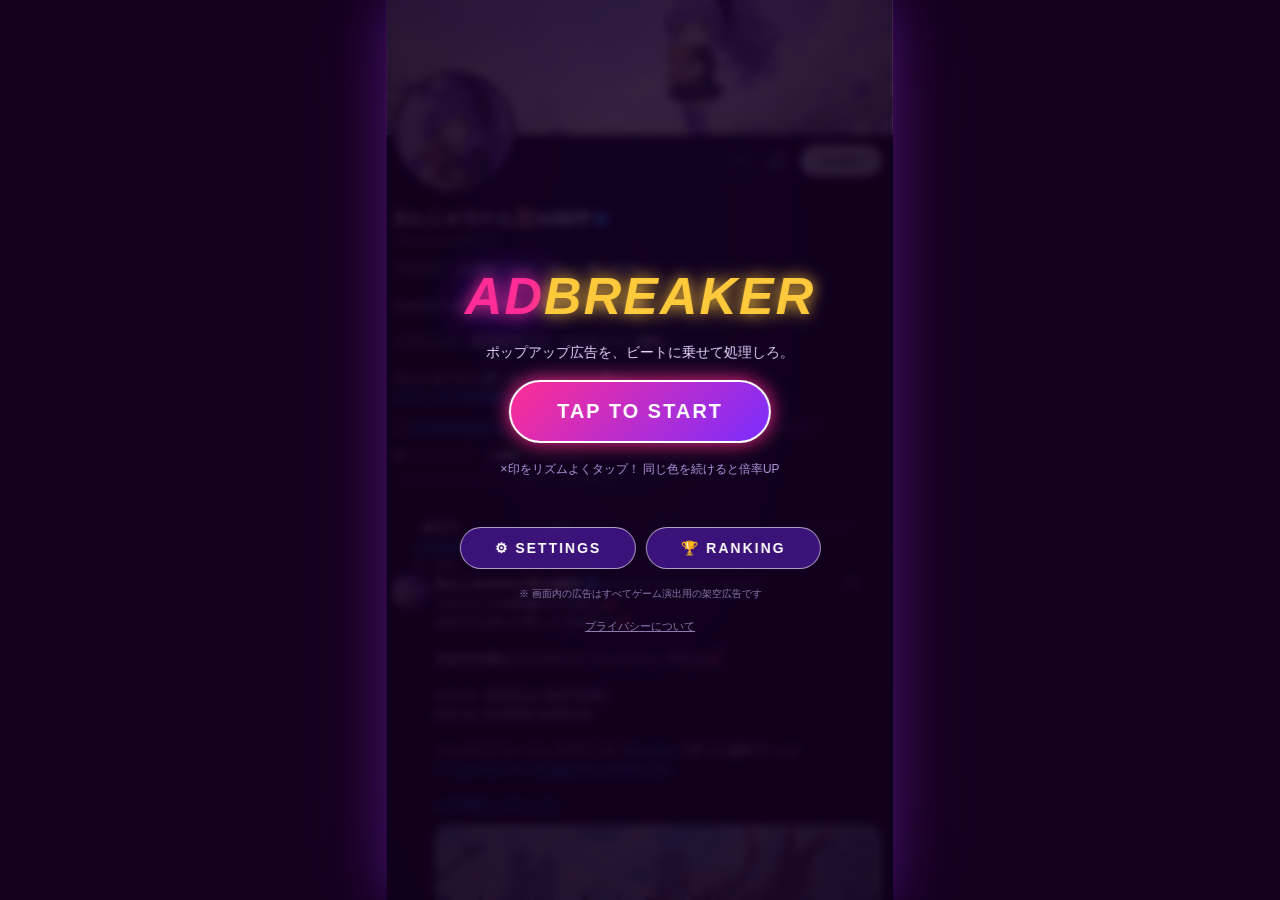
==== commit f857c092: "Commercial-grade FEVER HUD: ornate banner, giant combo, gold shards and rays Co-Authored-By: Claude " ====
--- a/index.html
+++ b/index.html
@@ -34,12 +34,25 @@
   <div id="milestone" class="milestone"></div>
   <div id="streak-note" class="streak-note"></div>
 
+  <!-- FEVER演出HUD（HUD本体とは別レイヤー・×印より下に描画） -->
+  <div id="fever-banner">✦ FEVER TIME!! ✦</div>
+  <div id="fever-combo">
+    <div id="fc-num">0</div>
+    <div class="fc-label">COMBO</div>
+    <div id="fc-judge"></div>
+  </div>
+  <div id="fever-bottom-bar">
+    <span id="fbb-kills">FEVER BONUS × 0</span>
+    <span id="fbb-total">0</span>
+  </div>
+
   <!-- HUD -->
   <header id="hud" class="hidden">
     <div class="hud-row">
       <div class="hud-block">
         <div class="hud-label">SCORE</div>
         <div id="score" class="hud-value">0</div>
+        <div id="score-delta" class="score-delta"></div>
       </div>
       <div class="hud-block" id="combo-wrap">
         <div class="hud-label">COMBO</div>
@@ -58,8 +71,14 @@
       <div id="streak" style="visibility:hidden">STREAK</div>
       <div id="section-name">-</div>
     </div>
-    <div id="fever-bonus" style="visibility:hidden">FEVER BONUS +0</div>
   </header>
+
+  <!-- FEVER BONUS 飾りパネル（stage直下・×印より下） -->
+  <div id="fever-bonus" style="visibility:hidden">
+    <span class="fb-label">FEVER BONUS</span>
+    <span id="fever-bonus-value">0</span>
+    <span id="fever-bonus-delta"></span>
+  </div>
 
   <!-- FEVER終了などの発光 -->
   <div id="flash"></div>
--- a/styles.css
+++ b/styles.css
@@ -297,14 +297,227 @@
 .d-red { --dc: var(--red); } .d-blue { --dc: var(--blue); } .d-yellow { --dc: var(--yellow); } .d-green { --dc: var(--green); }
 #section-name { color: #cfa9ff; letter-spacing: 1px; text-shadow: 0 0 6px var(--purple); }
 
+/* ---------- FEVER演出HUD（商業風・すべて×印より下のz階層） ---------- */
+
+/* FEVER BONUS 金縁飾りパネル */
 #fever-bonus {
+  position: absolute;
+  top: 96px;
+  right: 8px;
+  z-index: 150;
+  display: flex;
+  flex-direction: column;
+  align-items: flex-end;
+  padding: 5px 12px 6px;
+  background: rgba(22, 5, 34, 0.85);
+  border: 2px solid var(--gold);
+  border-radius: 10px;
+  box-shadow:
+    0 0 14px rgba(255, 201, 60, 0.65),
+    inset 0 0 0 2px rgba(22, 5, 34, 1),
+    inset 0 0 0 3.5px rgba(255, 201, 60, 0.55),
+    inset 0 0 18px rgba(255, 160, 0, 0.25);
+  pointer-events: none;
+}
+#fever-bonus .fb-label {
+  font-size: 10px;
+  font-weight: 900;
+  letter-spacing: 2px;
+  color: #ffe9b0;
+  text-shadow: 0 0 6px var(--gold);
+}
+#fever-bonus-value {
+  font-size: 24px;
+  font-weight: 900;
+  line-height: 1.1;
+  font-variant-numeric: tabular-nums;
+  background: linear-gradient(180deg, #fff3c0, var(--gold) 55%, #e08a00);
+  -webkit-background-clip: text;
+  background-clip: text;
+  color: transparent;
+  filter: drop-shadow(0 0 6px rgba(255, 201, 60, 0.8)) drop-shadow(0 1px 2px #000);
+}
+#fever-bonus-delta {
+  min-height: 1.1em;
+  font-size: 13px;
+  font-weight: 900;
+  color: #ff8fc8;
+  text-shadow: 0 0 8px var(--pink), 0 1px 2px #000;
+}
+#fever-bonus-delta.bump { animation: delta-bump 0.4s ease-out both; }
+
+/* スコア増分（+242,500 風） */
+.score-delta {
+  min-height: 1.1em;
+  font-size: 13px;
+  font-weight: 900;
+  font-variant-numeric: tabular-nums;
+  color: var(--gold);
+  text-shadow: 0 0 8px var(--gold), 0 1px 2px #000;
+  opacity: 0;
+}
+.score-delta.bump { animation: delta-bump 0.9s ease-out both; }
+@keyframes delta-bump {
+  0%   { opacity: 0; transform: translateY(4px) scale(1.25); }
+  15%  { opacity: 1; transform: translateY(0) scale(1); }
+  80%  { opacity: 1; }
+  100% { opacity: 0; }
+}
+
+/* FEVER TIME!! 装飾バナー */
+#fever-banner {
+  position: absolute;
+  top: 46px;
+  left: 50%;
+  transform: translateX(-50%);
+  z-index: 510;
+  pointer-events: none;
+  display: none;
+  font-size: 27px;
+  font-weight: 900;
+  font-style: italic;
+  letter-spacing: 2px;
+  white-space: nowrap;
+  background: linear-gradient(180deg, #ffd3ec, #ff2d95 48%, #a04dff);
+  -webkit-background-clip: text;
+  background-clip: text;
+  color: transparent;
+  filter:
+    drop-shadow(0 0 1.5px #fff)
+    drop-shadow(0 0 8px var(--pink))
+    drop-shadow(0 0 20px var(--purple));
+}
+body.fever #fever-banner { display: block; animation: fever-banner-bob 0.77s ease-in-out infinite alternate; }
+@keyframes fever-banner-bob {
+  from { transform: translateX(-50%) scale(1); }
+  to   { transform: translateX(-50%) scale(1.06); }
+}
+
+/* FEVER中の巨大コンボ表示（月桂樹つき） */
+#fever-combo {
+  position: absolute;
+  top: 118px;
+  left: 50%;
+  transform: translateX(-50%);
+  z-index: 150;
+  display: none;
+  text-align: center;
+  pointer-events: none;
+}
+body.fever #fever-combo { display: block; }
+#fc-num {
+  position: relative;
+  font-size: 62px;
+  font-weight: 900;
+  line-height: 1;
+  font-variant-numeric: tabular-nums;
+  background: linear-gradient(180deg, #fff6cf, #ffd44d 45%, #e08a00 85%);
+  -webkit-background-clip: text;
+  background-clip: text;
+  color: transparent;
+  filter: drop-shadow(0 0 8px rgba(255, 201, 60, 0.9)) drop-shadow(0 2px 3px rgba(0, 0, 0, 0.7));
+}
+#fc-num.bump { animation: fc-bump 0.25s cubic-bezier(0.2, 1.6, 0.4, 1) both; }
+@keyframes fc-bump {
+  0%   { transform: scale(1.28); }
+  100% { transform: scale(1); }
+}
+/* 月桂樹（絵文字・グラデclipの影響を受けない別要素で） */
+#fever-combo::before,
+#fever-combo::after {
+  content: '🌿';
+  position: absolute;
+  top: 14px;
+  font-size: 38px;
+  filter: sepia(1) saturate(3) hue-rotate(-18deg) brightness(1.15) drop-shadow(0 0 6px rgba(255, 201, 60, 0.8));
+}
+#fever-combo::before { left: -46px; transform: scaleX(-1) rotate(8deg); }
+#fever-combo::after  { right: -46px; transform: rotate(8deg); }
+#fever-combo .fc-label {
+  font-size: 15px;
+  font-weight: 900;
+  letter-spacing: 6px;
   margin-top: 2px;
-  text-align: center;
-  font-size: 16px;
-  font-weight: 900;
-  color: var(--gold);
-  text-shadow: 0 0 10px var(--gold), 0 2px 4px #000;
-}
+  color: #ffe9b0;
+  text-shadow: 0 0 8px var(--gold), 0 1px 2px #000;
+}
+#fc-judge {
+  min-height: 1.3em;
+  margin-top: 2px;
+  font-size: 21px;
+  font-weight: 900;
+  font-style: italic;
+  letter-spacing: 2px;
+  background: linear-gradient(90deg, #ff5b7f, #ffd400, #35e06a, #2da8ff, #b06bff, #ff5b7f);
+  background-size: 220% 100%;
+  -webkit-background-clip: text;
+  background-clip: text;
+  color: transparent;
+  filter: drop-shadow(0 0 1px #fff) drop-shadow(0 0 8px rgba(255, 255, 255, 0.55)) drop-shadow(0 1px 2px #000);
+  animation: judge-rainbow 1.1s linear infinite;
+}
+@keyframes judge-rainbow { to { background-position: 220% 0; } }
+
+/* 画面下部のFEVER BONUSゴールドバー */
+#fever-bottom-bar {
+  position: absolute;
+  left: 0;
+  right: 0;
+  bottom: 0;
+  z-index: 150;
+  display: none;
+  align-items: center;
+  justify-content: space-between;
+  height: 38px;
+  padding: 0 14px;
+  background: linear-gradient(180deg, #6b4a00, #3a2600 60%, #241700);
+  border-top: 2px solid var(--gold);
+  box-shadow: 0 0 18px rgba(255, 201, 60, 0.45), inset 0 1px 0 rgba(255, 240, 180, 0.5);
+  pointer-events: none;
+}
+body.fever #fever-bottom-bar { display: flex; }
+#fbb-kills {
+  font-size: 14px;
+  font-weight: 900;
+  letter-spacing: 1px;
+  color: #ffe9b0;
+  text-shadow: 0 0 8px var(--gold), 0 1px 2px #000;
+}
+#fbb-total {
+  font-size: 21px;
+  font-weight: 900;
+  font-variant-numeric: tabular-nums;
+  background: linear-gradient(180deg, #fff6cf, var(--gold) 55%, #e08a00);
+  -webkit-background-clip: text;
+  background-clip: text;
+  color: transparent;
+  filter: drop-shadow(0 0 6px rgba(255, 201, 60, 0.8)) drop-shadow(0 1px 2px #000);
+}
+
+/* FEVER中: ゲージを虹色に＋端にハート、節目表示はコンボ表示と被らない位置へ */
+body.fever #fever-fill {
+  background: linear-gradient(90deg, var(--red), var(--yellow), var(--green), var(--blue), var(--purple), var(--pink));
+  background-size: 300% 100%;
+  animation: reach-rainbow 0.77s linear infinite;
+  box-shadow: 0 0 14px var(--gold);
+}
+body.fever #fever-gauge::after {
+  content: '💜';
+  position: absolute;
+  right: -6px;
+  top: 50%;
+  transform: translateY(-50%);
+  font-size: 17px;
+  filter: drop-shadow(0 0 6px var(--pink));
+  animation: gold-pulse 0.39s ease-in-out infinite alternate;
+}
+body.fever .milestone { top: 46%; }
+body.fx-reduced #fever-banner { animation: none; }
+body.fx-reduced #fc-judge { animation: none; background-position: 0 0; }
+/* FEVER中は小コンボ・セクション名を隠す（巨大コンボ＆バナーが代替）。デバッグは下部バーの上へ */
+body.fever #combo-wrap { visibility: hidden; }
+body.fever #section-name { visibility: hidden; }
+body.fever #debug { bottom: 42px; }
 
 /* ---------- エフェクト ---------- */
 .particle {
